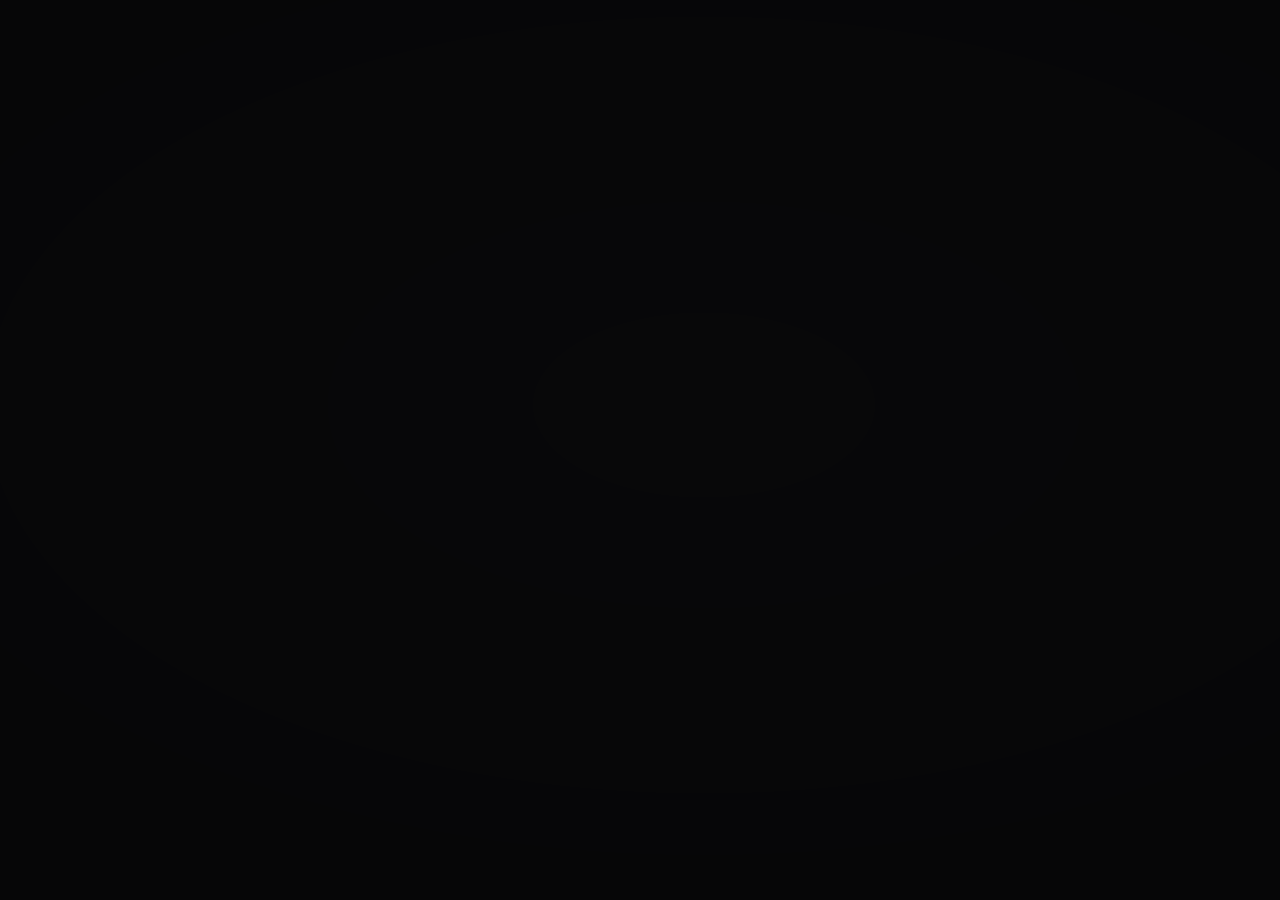
==== wallpaper/index.html @ 48f6d00e "Wallpaper: pages for Wallpaper Engine and Aura (desktop + lock screen) index.html is the desktop wal" ====
<!doctype html>
<html lang="en">
<head>
<meta charset="utf-8">
<title>Spicy Wallpaper</title>
<!-- spicy-lyrics' own lyrics font; falls back to Segoe UI when it can't load -->
<link rel="stylesheet" href="https://fonts.spikerko.org/spicy-lyrics/source.css">
<link rel="stylesheet" href="style.css">
</head>
<!-- Desktop wallpaper (Wallpaper Engine, or Aura's desktop). lockscreen.html is the lock-screen variant. -->
<body class="idle nolyrics" data-bg="dynamic" data-layout="split">
  <script src="js/shell.js"></script>
  <script src="config.js"></script>
  <script src="js/util.js"></script>
  <script src="js/background.js"></script>
  <script src="js/lyrics.js"></script>
  <script src="js/demo.js"></script>
  <script src="js/app.js"></script>
</body>
</html>
---- wallpaper/style.css ----
:root {
  --dim: 0.35;
  --lyrics-scale: 1;
  /* spicy: --DefaultLyricsSize, sized for a full-screen desktop instead of a panel */
  --fs: calc(min(5.4vh, 3.2vw) * var(--lyrics-scale));
  --font: "Segoe UI Variable Display", "Segoe UI", system-ui, sans-serif;
}

html, body {
  margin: 0;
  height: 100%;
  overflow: hidden;
  background: #0b0b0d;
  color: #fff;
  font-family: var(--font);
  -webkit-font-smoothing: antialiased;
  user-select: none;
  cursor: default;
}
body.spicyfont { font-family: SpicyLyrics, var(--font); }

/* ---------------- background ---------------- */
#bgRoot { position: fixed; inset: 0; overflow: hidden; }
#dyn, #wp {
  position: absolute; inset: 0; width: 100%; height: 100%;
  transition: opacity 1.2s ease;
}
body[data-bg="wallpapers"] #dyn { opacity: 0; }
body[data-bg="dynamic"] #wp { opacity: 0; }

/* No WebGL: approximate the gradient with the cover blown up, blurred and turning. */
#dynCss {
  position: absolute; inset: -25%;
  background: #15122b center / cover no-repeat;
  filter: blur(90px) saturate(1.6);
  opacity: 0;
  transition: opacity 1.2s ease, background-image 1s ease;
  animation: dynspin 90s linear infinite;
}
body.nogl[data-bg="dynamic"] #dynCss { opacity: 1; }
body.nogl #dyn { display: none; }
@keyframes dynspin { to { transform: rotate(360deg); } }

.wpl {
  position: absolute; inset: 0; width: 100%; height: 100%;
  opacity: 0;
  transition: opacity 1.4s ease;
}
.wpl.in { opacity: 1; }
.wpl.kb { animation: kenburns 45s ease-in-out infinite alternate; }
@keyframes kenburns {
  from { transform: scale(1.03) translate(0, 0); }
  to   { transform: scale(1.12) translate(var(--kx), var(--ky)); }
}

#scrim {
  position: absolute; inset: 0;
  background: radial-gradient(130% 100% at 55% 45%,
    rgba(0, 0, 0, calc(var(--dim) * 0.7)) 0%,
    rgba(0, 0, 0, calc(var(--dim) + 0.18)) 100%);
}
/* Photos are busier than the blurred gradient: shade where the lyrics sit. */
body[data-bg="wallpapers"]:not(.idle) #scrim::after {
  content: "";
  position: absolute; inset: 0;
  background: linear-gradient(90deg, transparent 25%, rgba(0, 0, 0, 0.32) 55%, rgba(0, 0, 0, 0.4) 100%);
}
body[data-bg="wallpapers"][data-layout="lyrics"]:not(.idle) #scrim::after {
  background: radial-gradient(70% 80% at 50% 50%, rgba(0, 0, 0, 0.38), transparent);
}
body[data-bg="wallpapers"][data-layout="lock"]:not(.idle) #scrim::after {
  background: linear-gradient(to bottom, transparent 28%, rgba(0, 0, 0, 0.34) 58%, rgba(0, 0, 0, 0.45) 100%);
}

/* ---------------- layout ---------------- */
#stage {
  position: fixed; inset: 0;
  box-sizing: border-box;
  display: grid;
  grid-template-columns: minmax(0, 30vw) minmax(0, 1fr);
  column-gap: 5vw;
  align-items: center;
  padding: 8vh 7vw 10vh;
  transition: opacity 0.8s ease;
}
body.idle #stage { opacity: 0; }

body[data-layout="lyrics"] #stage { grid-template-columns: minmax(0, 1fr); padding-inline: 16vw; }
body[data-layout="lyrics"] #card { display: none; }

/* No lyrics for this song: the card takes the stage on its own. */
body.nolyrics #stage { grid-template-columns: minmax(0, 32vw); justify-content: center; }
body.nolyrics #lyrics { display: none; }
body.nolyrics #card { display: flex; align-items: center; text-align: center; }

/* ---------------- now-playing card ---------------- */
#card { display: flex; flex-direction: column; gap: 2.6vh; min-width: 0; }
.info { display: flex; flex-direction: column; gap: 2.6vh; min-width: 0; }
body.nolyrics #card .info { align-items: center; }
.coverWrap {
  width: min(100%, 50vh);
  aspect-ratio: 1;
  border-radius: 1.4vh;
  overflow: hidden;
  background: rgba(255, 255, 255, 0.06);
  box-shadow: 0 2.2vh 7vh rgba(0, 0, 0, 0.5);
  transition: transform 0.6s cubic-bezier(0.34, 1.4, 0.64, 1), filter 0.6s ease;
}
body.paused .coverWrap { transform: scale(0.94); filter: brightness(0.8); }
#cover { display: block; width: 100%; height: 100%; object-fit: cover; opacity: 0; transition: opacity 0.6s ease; }
#cover.ready { opacity: 1; }

.meta, .progress { width: min(100%, 50vh); }
#title {
  font-weight: 700;
  font-size: calc(var(--fs) * 0.7);
  line-height: 1.15;
  display: -webkit-box; -webkit-line-clamp: 2; -webkit-box-orient: vertical;
  overflow: hidden;
}
#artist, #album { white-space: nowrap; overflow: hidden; text-overflow: ellipsis; }
#artist { font-weight: 600; font-size: calc(var(--fs) * 0.45); opacity: 0.72; margin-top: 0.6vh; }
#album { font-weight: 500; font-size: calc(var(--fs) * 0.33); opacity: 0.45; margin-top: 0.4vh; }

.bar { height: 0.55vh; min-height: 3px; border-radius: 99px; background: rgba(255, 255, 255, 0.2); overflow: hidden; }
#progressFill { height: 100%; background: rgba(255, 255, 255, 0.85); transform-origin: left; transform: scaleX(0); }
.times {
  display: flex; justify-content: space-between;
  margin-top: 0.9vh;
  font-size: calc(var(--fs) * 0.26);
  font-weight: 600;
  font-variant-numeric: tabular-nums;
  opacity: 0.6;
}
body.nodur .progress { display: none; }

/* ---------------- lyrics (after spicy-lyrics css/Lyrics/Mixed.css) ---------------- */
#lyrics {
  position: relative;
  height: 100%;
  min-width: 0;
  overflow: hidden;
  font-size: var(--fs);
  -webkit-mask-image: linear-gradient(to bottom, transparent 0%, #000 13%, #000 80%, transparent 100%);
}
#lyricsContent { position: absolute; left: 0; right: 0; top: 0; padding: 0 0.25em; will-change: transform; }

.row { padding: 0.3em 0; transition: opacity 0.25s cubic-bezier(0.61, 1, 0.88, 1); }
.row.ns { opacity: 0.51; }
.row.act { opacity: 1; }
.row.sung { opacity: 0.497; }

.line { display: flex; flex-wrap: wrap; font-weight: 700; line-height: 1.1818; }
.row.opp .line { justify-content: flex-end; text-align: end; }
.row.rtl .line { direction: rtl; }

.wg { display: inline-flex; white-space: nowrap; margin-right: 0.32ch; }
.wg:last-child { margin-right: 0; }

.syl, .let, .whole {
  --gp: -20%;
  --gr: 4px;
  --ga: 0;
  --a0: 0.85;   /* --gradient-alpha */
  --a1: 0.5;    /* --gradient-alpha-end */
  color: transparent;
  -webkit-text-fill-color: transparent;
  -webkit-background-clip: text;
  background-clip: text;
}
.syl, .let { display: inline-block; transform-origin: center center; }
/* background-clip:text only paints inside the element's own box, and at this
   line-height descenders (g, y, p, j) and tall accents poke out of it — so the
   karaoke fill sliced them flat. Grow the paint box and pull the margins back
   by the same amount, so the layout doesn't move. */
.syl, .let { padding: 0.12em 0.05em 0.28em; margin: -0.12em -0.05em -0.28em; }
.whole { padding: 0.12em 0 0.28em; margin: -0.12em 0 -0.28em; }
/* Joined syllables scale toward each other so a word never opens gaps. */
.wg > .syl:first-child:not(:last-child) { transform-origin: right center; }
.wg > .syl:last-child:not(:first-child) { transform-origin: left center; }
.let.sp { white-space: pre; min-width: 0.3ch; }

.bgv { font-size: 0.6em; margin-top: 0.1em; }
.bgv .syl, .bgv .let { --a0: 0.6; --a1: 0.3; }

/* Inactive lines draw only their text-shadow: crisp at 0px, and blurred by
   distance from the current line (spicy's --BlurAmount trick). */
.row:not(.act) :is(.syl, .let, .whole) { text-shadow: 0 0 var(--blur, 0px) rgba(255, 255, 255, var(--a1)); }
.row.sung :is(.syl, .let, .whole) { text-shadow: 0 0 var(--blur, 0px) rgba(255, 255, 255, var(--a0)); }

.row.act :is(.syl, .let) {
  background-image: linear-gradient(90deg,
    rgba(255, 255, 255, var(--a0)) var(--gp),
    rgba(255, 255, 255, var(--a1)) calc(var(--gp) + 20%));
  text-shadow: 0 0 var(--gr) rgba(255, 255, 255, var(--ga));
}
.row.act .whole {
  background-image: linear-gradient(180deg,
    rgba(255, 255, 255, var(--a0)) var(--gp),
    rgba(255, 255, 255, var(--a1)) calc(var(--gp) + 20%));
  text-shadow: 0 0 var(--gr) rgba(255, 255, 255, var(--ga));
}
.syl.lg { background-image: none !important; text-shadow: none !important; }

/* interlude dots — only take space while they're playing */
.row.dots {
  max-height: 0; padding: 0; opacity: 0;
  transition: max-height 0.5s cubic-bezier(0.4, 0, 0.2, 1), padding 0.5s cubic-bezier(0.4, 0, 0.2, 1), opacity 0.35s ease;
}
.row.dots.act { max-height: 1.8em; padding: 0.35em 0; opacity: 1; }
.row.dots.act.pre { max-height: 0; padding: 0; opacity: 0; }
.dotGroup { display: flex; gap: 0.18em; font-size: 1.3em; line-height: 0.65; }
.row.opp .dotGroup { justify-content: flex-end; }
.dot { display: inline-block; color: #fff; text-shadow: 0 0 var(--gr, 4px) rgba(255, 255, 255, var(--ga, 0)); }

/* waiting on lyrics (e.g. the SpicyLyrics server queue) */
#loader {
  position: absolute; left: 0.25em; top: 45%;
  display: flex; gap: 0.3em;
  opacity: 0; transition: opacity 0.4s ease;
}
body.loading #loader { opacity: 0.6; }
#loader span {
  width: 0.28em; height: 0.28em; border-radius: 50%; background: #fff;
  animation: pulse 1.2s ease-in-out infinite;
}
#loader span:nth-child(2) { animation-delay: 0.15s; }
#loader span:nth-child(3) { animation-delay: 0.3s; }
@keyframes pulse { 0%, 100% { transform: scale(0.6); opacity: 0.4; } 50% { transform: scale(1); opacity: 1; } }

/* ---------------- lock-screen layout ----------------
   Windows draws its clock and date over the top of the lock screen, so the lyrics
   live in the lower part, centred, and the card shrinks to a strip at the
   bottom-left (the bottom-right holds Windows' status icons). */
body[data-layout="lock"] #stage {
  display: block;
  padding: 0;
}
body[data-layout="lock"] #lyrics {
  position: absolute;
  left: 12vw; right: 12vw;
  top: 36vh; bottom: 16vh;
  height: auto;
  -webkit-mask-image: linear-gradient(to bottom, transparent 0%, #000 16%, #000 78%, transparent 100%);
}
body[data-layout="lock"] .line,
body[data-layout="lock"] .row.opp .line { justify-content: center; text-align: center; }
body[data-layout="lock"] .dotGroup,
body[data-layout="lock"] .row.opp .dotGroup { justify-content: center; }
body[data-layout="lock"] #loader { left: 50%; transform: translateX(-50%); }

body[data-layout="lock"] #card {
  position: absolute;
  left: 4vw; bottom: 5vh;
  flex-direction: row; align-items: center;
  gap: 1.6vh;
  max-width: 36vw;
}
body[data-layout="lock"] .coverWrap { width: 8.5vh; border-radius: 1vh; box-shadow: 0 1vh 3vh rgba(0, 0, 0, 0.45); }
body[data-layout="lock"] .info { gap: 1vh; }
body[data-layout="lock"] .meta,
body[data-layout="lock"] .progress { width: 26vh; }
body[data-layout="lock"] #title { font-size: 2.3vh; -webkit-line-clamp: 1; }
body[data-layout="lock"] #artist { font-size: 1.7vh; margin-top: 0.3vh; }
body[data-layout="lock"] #album { display: none; }
body[data-layout="lock"] .bar { height: 0.35vh; }
body[data-layout="lock"] .times { font-size: 1.3vh; margin-top: 0.5vh; }

/* No lyrics: a bigger card, centred in the space under the clock. */
body[data-layout="lock"].nolyrics #card {
  left: 50%; bottom: auto; top: 62vh;
  transform: translate(-50%, -50%);
  flex-direction: column; text-align: center;
  max-width: 40vw;
}
body[data-layout="lock"].nolyrics .coverWrap { width: 26vh; border-radius: 1.4vh; }
body[data-layout="lock"].nolyrics #title { font-size: 3.2vh; }
body[data-layout="lock"].nolyrics #artist { font-size: 2.2vh; }
body[data-layout="lock"].nolyrics .meta,
body[data-layout="lock"].nolyrics .progress { width: 34vh; }

/* ---------------- idle clock ---------------- */
#clock {
  position: fixed; left: 7vw; bottom: 14vh;
  opacity: 0; transition: opacity 0.8s ease;
  text-shadow: 0 0.4vh 3vh rgba(0, 0, 0, 0.35);
}
body.idle:not(.noclock) #clock { opacity: 1; }
#clockTime { font-size: 13vh; font-weight: 700; letter-spacing: -0.02em; line-height: 1; }
#clockDate { font-size: 3vh; font-weight: 500; opacity: 0.75; margin-top: 1.2vh; }
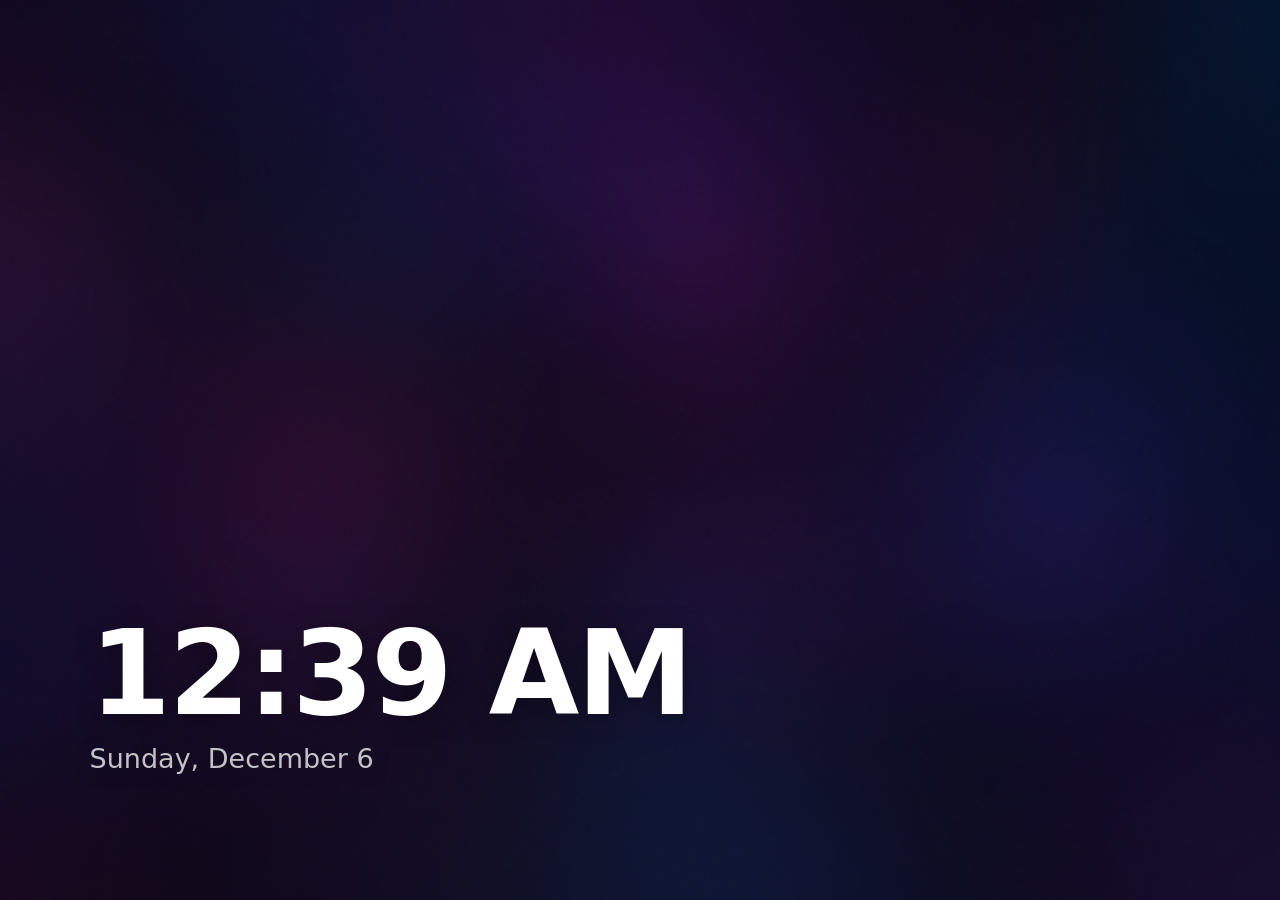
==== commit e77313fa: "Add Linux (Wayland) port of the lyrics wallpaper spicy-wallpaper (linux/) is a Qt 6 app: the spiceti" ====
--- a/wallpaper/index.html
+++ b/wallpaper/index.html
@@ -15,6 +15,7 @@
   <script src="js/background.js"></script>
   <script src="js/lyrics.js"></script>
   <script src="js/demo.js"></script>
+  <script src="js/interact.js"></script>
   <script src="js/app.js"></script>
 </body>
 </html>
--- a/wallpaper/style.css
+++ b/wallpaper/style.css
@@ -3,7 +3,7 @@
   --lyrics-scale: 1;
   /* spicy: --DefaultLyricsSize, sized for a full-screen desktop instead of a panel */
   --fs: calc(min(5.4vh, 3.2vw) * var(--lyrics-scale));
-  --font: "Segoe UI Variable Display", "Segoe UI", system-ui, sans-serif;
+  --font: "Segoe UI Variable Display", "Segoe UI", "Google Sans Flex", "Inter", "Noto Sans", system-ui, sans-serif;
 }
 
 html, body {
@@ -141,7 +141,9 @@
   min-width: 0;
   overflow: hidden;
   font-size: var(--fs);
-  -webkit-mask-image: linear-gradient(to bottom, transparent 0%, #000 13%, #000 80%, transparent 100%);
+  /* Fully clear bands at both edges: a line scrolled just past the edge must not
+     leave its descenders peeking in through a barely-opaque mask. */
+  -webkit-mask-image: linear-gradient(to bottom, transparent 0%, transparent 3%, #000 14%, #000 80%, transparent 97%);
 }
 #lyricsContent { position: absolute; left: 0; right: 0; top: 0; padding: 0 0.25em; will-change: transform; }
 
@@ -241,7 +243,7 @@
   left: 12vw; right: 12vw;
   top: 36vh; bottom: 16vh;
   height: auto;
-  -webkit-mask-image: linear-gradient(to bottom, transparent 0%, #000 16%, #000 78%, transparent 100%);
+  -webkit-mask-image: linear-gradient(to bottom, transparent 0%, transparent 5%, #000 18%, #000 78%, transparent 96%);
 }
 body[data-layout="lock"] .line,
 body[data-layout="lock"] .row.opp .line { justify-content: center; text-align: center; }
@@ -288,3 +290,52 @@
 body.idle:not(.noclock) #clock { opacity: 1; }
 #clockTime { font-size: 13vh; font-weight: 700; letter-spacing: -0.02em; line-height: 1; }
 #clockDate { font-size: 3vh; font-weight: 500; opacity: 0.75; margin-top: 1.2vh; }
+
+/* ---------------- controls (hosts that support them: body.interactive) ----------------
+   Tap a line to jump to it, the cover to play/pause, the bar to seek. */
+#controls { display: none; align-items: center; gap: 1.6vh; width: min(100%, 50vh); justify-content: center; }
+body.interactive #controls { display: flex; }
+#controls button {
+  appearance: none; border: 0; padding: 0; margin: 0;
+  display: grid; place-items: center;
+  width: calc(var(--fs) * 0.95); height: calc(var(--fs) * 0.95);
+  border-radius: 50%;
+  background: rgba(255, 255, 255, 0.08);
+  color: #fff;
+  cursor: pointer;
+  transition: background 0.2s ease, transform 0.25s cubic-bezier(0.34, 1.4, 0.64, 1);
+}
+#controls button[data-act="toggle"] { width: calc(var(--fs) * 1.25); height: calc(var(--fs) * 1.25); background: rgba(255, 255, 255, 0.16); }
+#controls button:hover { background: rgba(255, 255, 255, 0.24); }
+#controls svg { width: 46%; height: 46%; fill: currentColor; }
+#controls .i-play { display: none; }
+body.paused #controls .i-play { display: block; }
+body.paused #controls .i-pause { display: none; }
+body.interactive .coverWrap,
+body.interactive .progress,
+body.interactive .row.lyric { cursor: pointer; }
+body.interactive .progress { padding-block: 0.6vh; margin-block: -0.6vh; }
+body.interactive .row.lyric:not(.act):hover { opacity: 0.78; }
+.tapped { animation: tapped 0.35s ease; }
+@keyframes tapped { 40% { transform: scale(0.94); } }
+.row.tapped { animation: rowTapped 0.45s ease; }
+@keyframes rowTapped { 30% { opacity: 1; } }
+
+/* Lock screen: compact controls next to the strip's progress bar. */
+body[data-layout="lock"] #controls { width: 26vh; justify-content: flex-start; gap: 1vh; }
+body[data-layout="lock"] #controls button { width: 3.4vh; height: 3.4vh; }
+body[data-layout="lock"] #controls button[data-act="toggle"] { width: 4vh; height: 4vh; }
+body[data-layout="lock"].nolyrics #controls { width: 34vh; justify-content: center; gap: 1.6vh; }
+body[data-layout="lock"].nolyrics #controls button { width: 5vh; height: 5vh; }
+body[data-layout="lock"].nolyrics #controls button[data-act="toggle"] { width: 6.2vh; height: 6.2vh; }
+
+/* Lock screen on Linux: the wallpaper layer covers the shell's own desktop clock, so it
+   draws one itself above the lyrics (unless "clock" is off). */
+body[data-surface="lockscreen"]:not(.noclock) #clock {
+  opacity: 1;
+  left: 50%; bottom: auto; top: 10vh;
+  transform: translateX(-50%);
+  text-align: center;
+}
+body[data-surface="lockscreen"] #clockTime { font-size: 11vh; }
+body[data-surface="lockscreen"] #clockDate { font-size: 2.6vh; }
